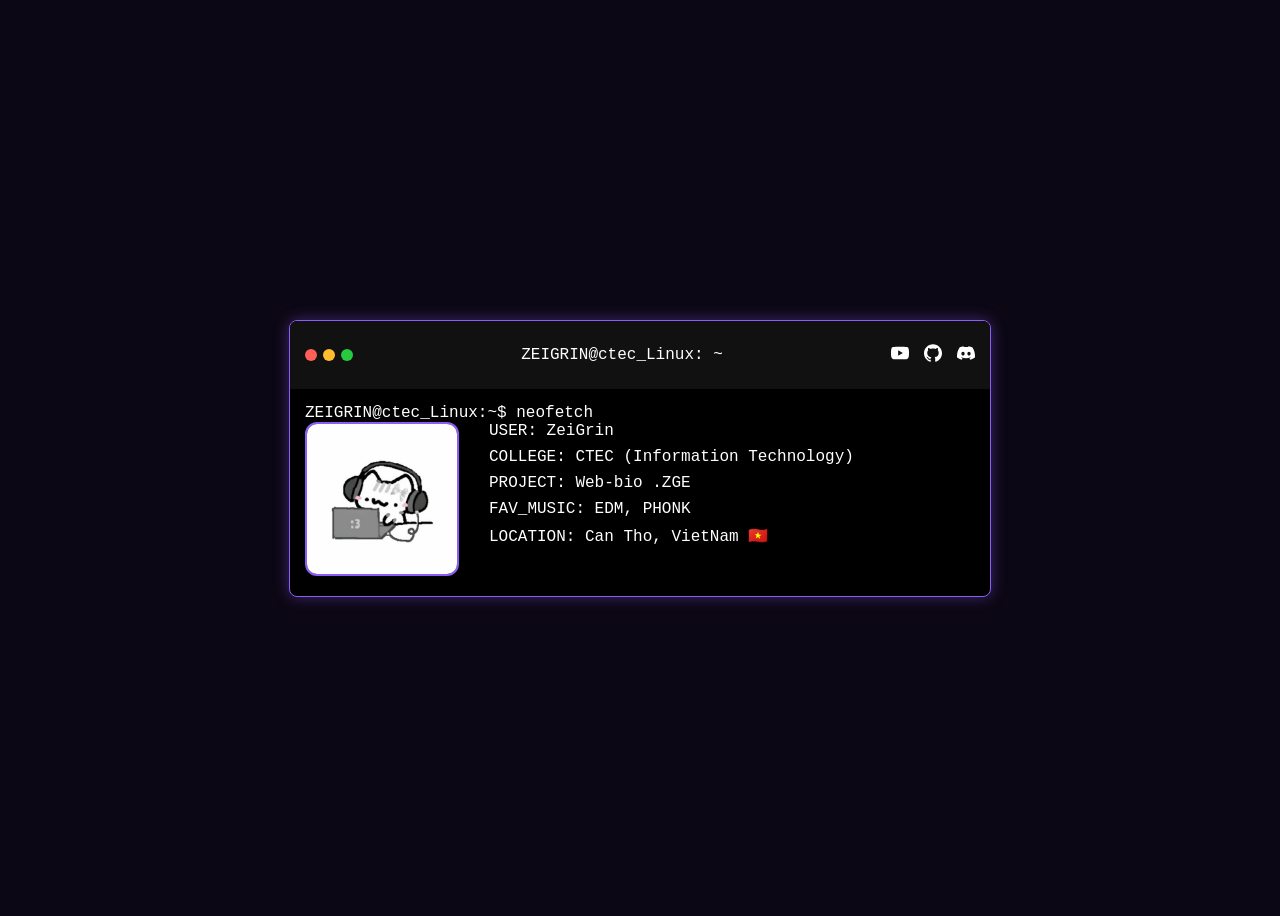
==== project-root/terminal-test.html @ 10cf4d89 "Update new terminal-test and terminal file" ====
<!DOCTYPE html>
<html lang="en">
<head>
    <meta charset="UTF-8">
    <meta name="viewport" content="width=device-width, initial-scale=1.0">
    <title>Bio page</title>
    <link rel="stylesheet" href="../css/terminal.css">
</head>
<body>
    <main class="terminal-window">
        
        <div class="terminal-header">

            <div class="window-button">
                <span class="dot-red"></span>
                <span class="dot-yellow"></span>
                <span class="dot-green"></span>
            </div>

            <div class="window-title">ZEIGRIN@ctec_Linux: ~</div>

            <nav class="header-socials" aria-label="Social links">
                <a href="#" target="_blank" title="YouTube">
                    <svg viewBox="0 0 24 24" width="18" height="18" fill="currentColor"><path d="M23.498 6.186a3.016 3.016 0 0 0-2.122-2.136C19.505 3.545 12 3.545 12 3.545s-7.505 0-9.377.505A3.017 3.017 0 0 0 .502 6.186C0 8.07 0 12 0 12s0 3.93.502 5.814a3.016 3.016 0 0 0 2.122 2.136c1.871.505 9.376.505 9.376.505s7.505 0 9.377-.505a3.015 3.015 0 0 0 2.122-2.136C24 15.93 24 12 24 12s0-3.93-.502-5.814zM9.545 15.568V8.432L15.818 12l-6.273 3.568z"/></svg>
                </a>
    
                <a href="#" target="_blank" title="GitHub">
                    <svg viewBox="0 0 24 24" width="18" height="18" fill="currentColor"><path d="M12 .297c-6.63 0-12 5.373-12 12 0 5.303 3.438 9.8 8.205 11.385.6.113.82-.258.82-.577 0-.285-.01-1.04-.015-2.04-3.338.724-4.042-1.61-4.042-1.61C4.422 18.07 3.633 17.7 3.633 17.7c-1.087-.744.084-.729.084-.729 1.205.084 1.838 1.236 1.838 1.236 1.07 1.835 2.809 1.305 3.495.998.108-.776.417-1.305.76-1.605-2.665-.3-5.466-1.332-5.466-5.93 0-1.31.465-2.38 1.235-3.22-.135-.303-.54-1.523.105-3.176 0 0 1.005-.322 3.3 1.23.96-.267 1.98-.399 3-.405 1.02.006 2.04.138 3 .405 2.28-1.552 3.285-1.23 3.285-1.23.645 1.653.24 2.873.12 3.176.765.84 1.23 1.91 1.23 3.22 0 4.61-2.805 5.625-5.475 5.92.42.36.81 1.096.81 2.22 0 1.606-.015 2.896-.015 3.286 0 .315.21.69.825.57C20.565 22.092 24 17.592 24 12.297c0-6.627-5.373-12-12-12"/></svg>
                </a>
    
                <a href="#" target="_blank" title="Discord">
                    <svg viewBox="0 0 24 24" width="18" height="18" fill="currentColor"><path d="M20.317 4.37a19.791 19.791 0 0 0-4.885-1.515.074.074 0 0 0-.079.037c-.21.375-.444.864-.608 1.25a18.27 18.27 0 0 0-5.487 0 12.64 12.64 0 0 0-.617-1.25.077.077 0 0 0-.079-.037A19.736 19.736 0 0 0 3.677 4.37a.07.07 0 0 0-.032.027C.533 9.046-.32 13.58.099 18.057a.082.082 0 0 0 .031.057 19.9 19.9 0 0 0 5.993 3.03.078.078 0 0 0 .084-.028c.462-.63.874-1.295 1.226-1.994.021-.041.001-.09-.041-.106a13.093 13.093 0 0 1-1.873-.894.077.077 0 0 1-.008-.128c.126-.093.252-.19.372-.287a.075.075 0 0 1 .077-.011c3.92 1.793 8.18 1.793 12.061 0a.073.073 0 0 1 .078.009c.12.099.246.195.373.289a.075.075 0 0 1-.006.127 12.298 12.298 0 0 1-1.873.894.077.077 0 0 1-.041.107c.36.698.772 1.362 1.225 1.993a.076.076 0 0 0 .084.028 19.839 19.839 0 0 0 6.002-3.03a.077.077 0 0 0 .032-.054c.5-5.177-.838-9.674-3.549-13.66a.061.061 0 0 0-.031-.03zM8.02 15.33c-1.183 0-2.157-1.085-2.157-2.419 0-1.333.956-2.419 2.156-2.419 1.21 0 2.176 1.096 2.157 2.42 0 1.333-.956 2.418-2.156 2.418zm7.975 0c-1.183 0-2.157-1.085-2.157-2.419 0-1.333.955-2.419 2.156-2.419 1.21 0 2.176 1.096 2.157 2.42 0 1.333-.946 2.418-2.156 2.418z"/></svg>
                </a>
            </nav>

        </div>

        <div class="terminal-body">

            <div class="prompt">ZEIGRIN@ctec_Linux:~$ <span class="cmd">neofetch</span></div>

            <section class="neofetch-container" aria-label="user-info-fetch">

                <div class="pictures-box">
                    <span><img src="../img/Github_avatar.jpg"></span>
                </div>

                <ul class="profile-box">
                    <li>USER: ZeiGrin</li>
                    <li>COLLEGE: CTEC (Information Technology)</li>
                    <li>PROJECT: Web-bio .ZGE</li>
                    <li>FAV_MUSIC: EDM, PHONK</li>
                    <li>LOCATION: Can Tho, VietNam 🇻🇳</li>
                </ul>

            </section>

        </div>

    </main>
</body>
</html>
---- css/terminal.css ----
body {
    background-color: #0c0714;
    font-family: 'Courier New', Courier, monospace;
    display: flex;
    justify-content: center;
    align-items: center;
    min-height: 100vh;
}

.terminal-window {
    max-width: 700px;
    width: 100%;
    border-radius: 8px;
    background-color: #000000;
    border: 1px solid #8b5cf6;
    box-shadow: 0 0 15px rgba(139, 92, 246, 0.4); 
    overflow: hidden;
}

.terminal-header {
    display: flex;
    justify-content: space-between;
    align-items: center;
    background-color: #111111;
    padding: 10px 15px;
}

.window-title {
    color: #ffffff;
    padding: 15px;
}

.terminal-body {
    color: #ffffff;
    padding: 15px;
}

.neofetch-container {
    display: flex;
    gap: 30px;
}

.profile-box {
    list-style: none;
    padding: 0;
    margin: 0;
}

.pictures-box img {
    width: 150px;
    height: 150px;
    object-fit: cover;
    border-radius: 12px;
    border: 2px solid #8b5cf6;
}

.profile-box li {
    margin-bottom: 8px;
}

.window-button {
    display: flex;
    gap: 6px;
}

.window-button span {
    width: 12px;
    height: 12px;
    border-radius: 50%;
    display: inline-block;
}

.dot-red {
    background-color: #ff5f56;
}

.dot-yellow {
    background-color: #ffbd2e;
}

.dot-green {
    background-color: #27c93f;
}

.header-socials {
    display: flex;
    gap: 15px;
}

.header-socials a {
    color: #ffffff;
    text-decoration: none;
    font-size: 13px;
    font-weight: bold;
    transition: color 0.2s ease;
}

.header-socials a:hover {
    color: #8b5cf6;
}
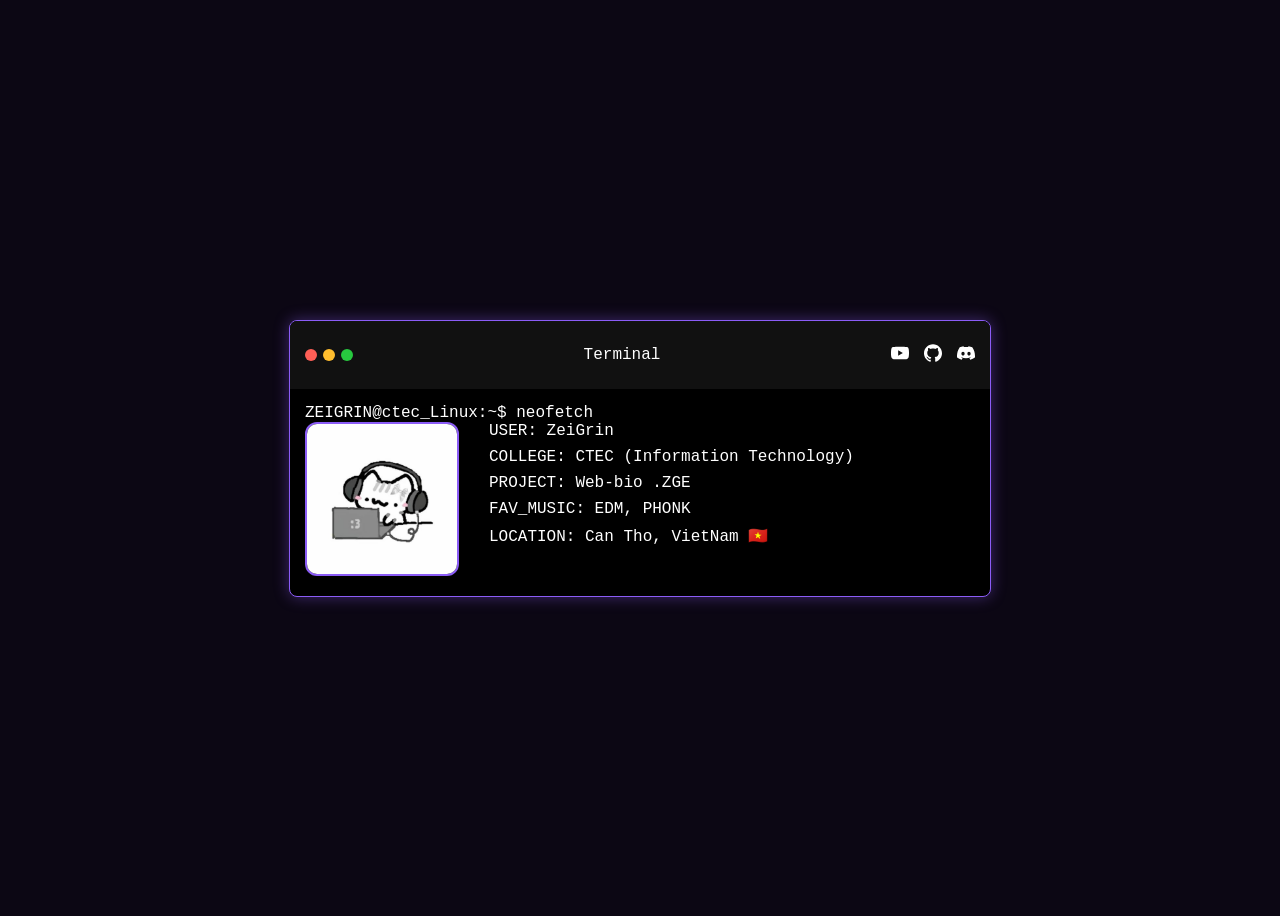
==== commit 8c7f2be2: "Update new terminal, zeiterm" ====
--- a/project-root/terminal-test.html
+++ b/project-root/terminal-test.html
@@ -17,7 +17,7 @@
                 <span class="dot-green"></span>
             </div>
 
-            <div class="window-title">ZEIGRIN@ctec_Linux: ~</div>
+            <div class="window-title">Terminal</div>
 
             <nav class="header-socials" aria-label="Social links">
                 <a href="#" target="_blank" title="YouTube">
